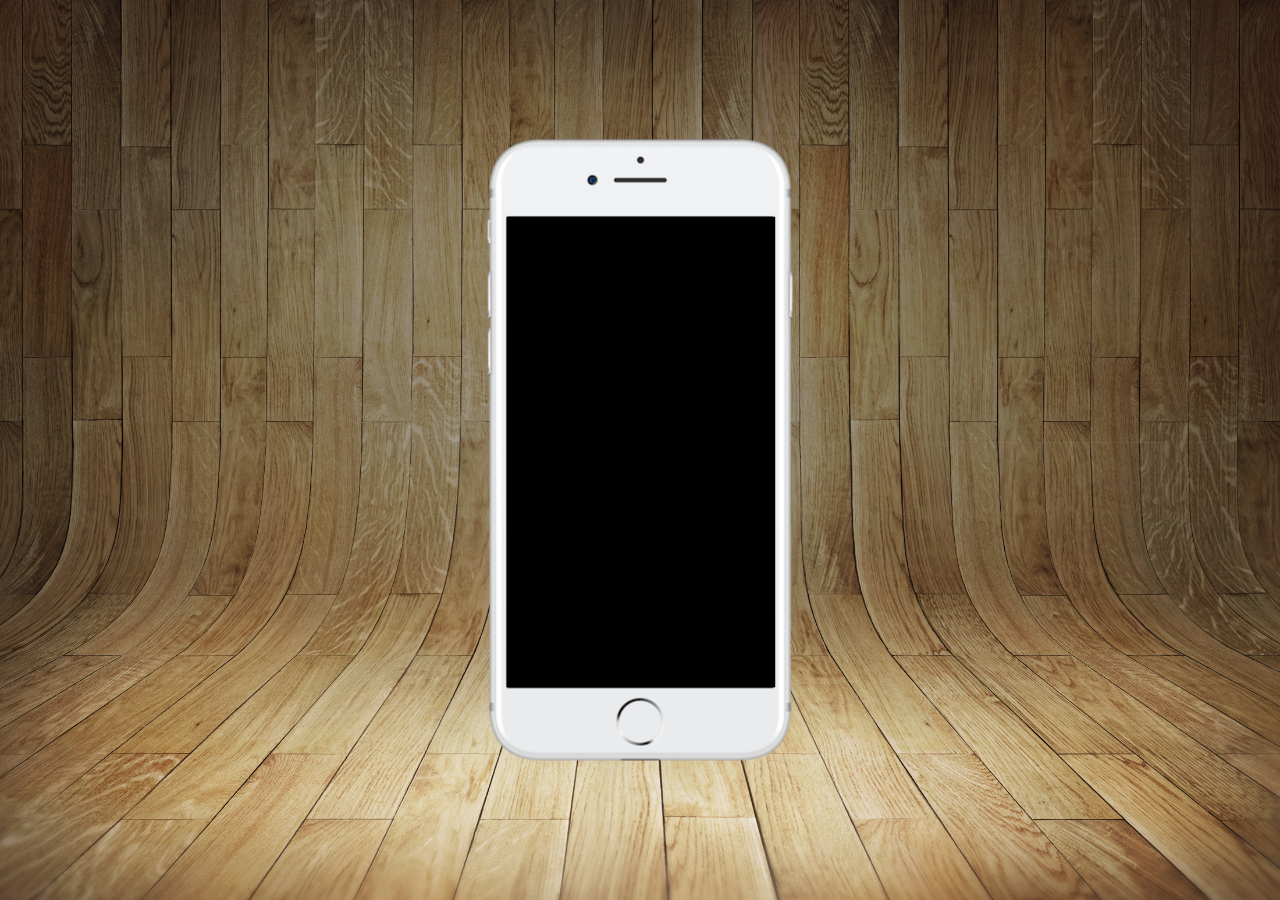
==== index.html @ 9748859b "tela-home" ====
<!DOCTYPE html>
<html lang="pt-br">
<head>
    <meta charset="UTF-8">
    <meta http-equiv="X-UA-Compatible" content="IE=edge">
    <meta name="viewport" content="width=device-width, initial-scale=1.0">
    <link rel="stylesheet" href="estilos/style.css">
    <title>Redes sociais</title>
</head>
<body>
    <main>
        <section id="telefone">
            <iframe src="home.html" name="tela" id="tela" frameborder="0"></iframe>
        </section>
        <section id="redes-sociais"></section>
    </main>
</body>
</html>
---- estilos/style.css ----
@charset "utf-8";

*{
    margin: 0px;
    padding: 0px;
    font-family: Arial, Helvetica, sans-serif;
}

html, body  {
    height: 100vh;
    width: 100vw;
    background-color: black;
}

body {
    background: url('../imagens/fundo-madeira.jpg') no-repeat top center;
    background-size: cover;
    background-attachment: fixed;
}

main {
    position: relative;
    height: 100vh;
    
}

section#telefone {
    position: absolute;
    top: 50%;
    left: 50%;
    transform: translate(-50%,-50%);

    height: 627px;
    width: 311px;
    background:  url('../imagens/frame-iphone.png') no-repeat;
}

iframe#tela {
    position: relative;
    top: 80px;
    left: 22px;
    width: 269px;
    height: 471px;
}
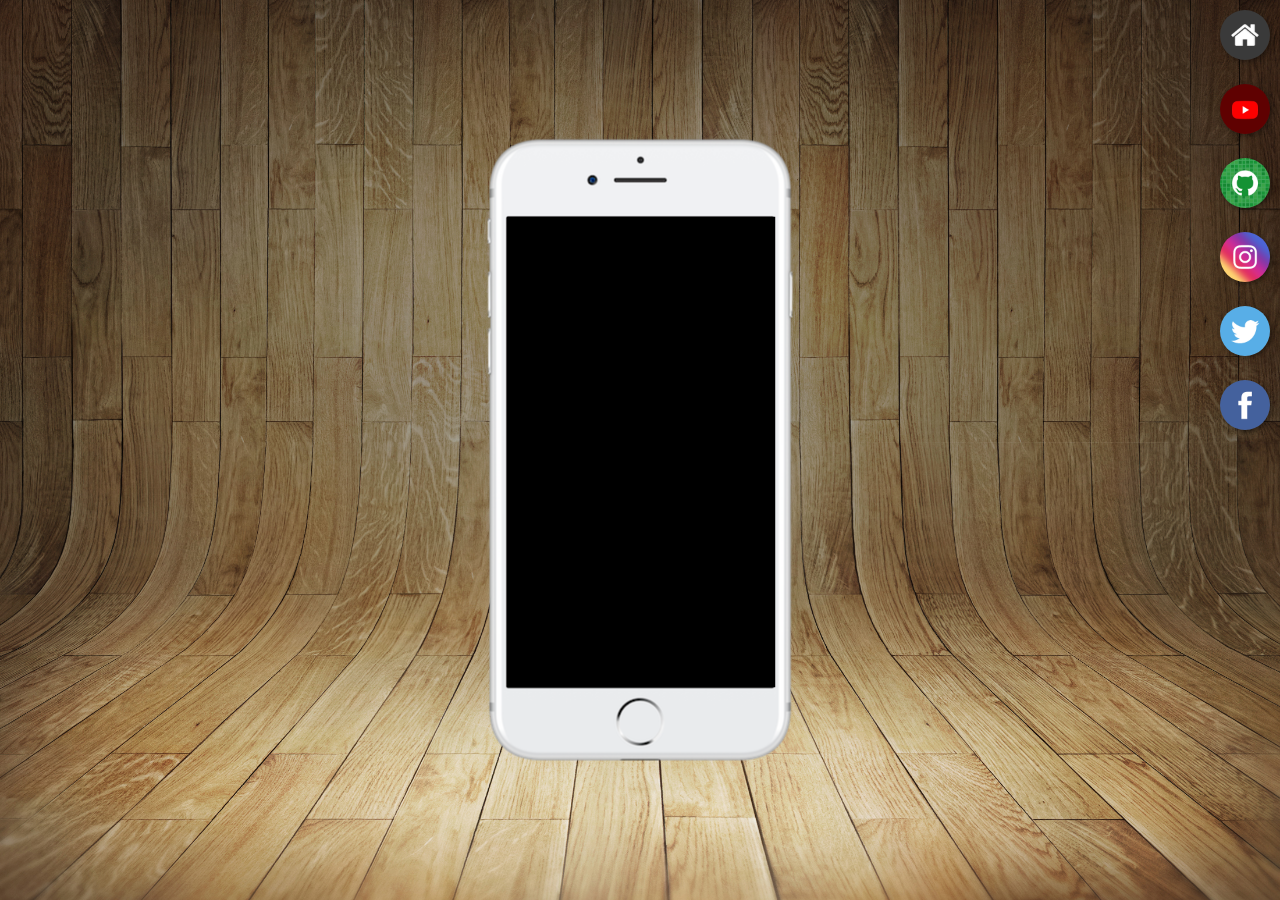
==== commit 3aee51dc: "botões" ====
--- a/index.html
+++ b/index.html
@@ -12,7 +12,14 @@
         <section id="telefone">
             <iframe src="home.html" name="tela" id="tela" frameborder="0"></iframe>
         </section>
-        <section id="redes-sociais"></section>
+        <section id="redes-sociais">
+          <a href="#" target="tela"><img src="imagens/logo-home.jpg" alt="home"></a> <br>
+          <a href="#" target="tela"><img src="imagens/logo-youtube.jpg" alt="Youtube"></a> <br>
+          <a href="#" target="tela"><img src="imagens/logo-github.jpg" alt="Github"></a> <br>
+          <a href="#" target="tela"><img src="imagens/logo-instagram.jpg" alt="instagram"></a> <br>
+          <a href="#" target="tela"><img src="imagens/logo-twitter.jpg" alt="twitter"></a> <br>
+          <a href="#" target="tela"><img src="imagens/logo-facebook.jpg" alt="Facebook"></a>
+        </section>
     </main>
 </body>
-</html>+</html> --- a/estilos/style.css
+++ b/estilos/style.css
@@ -41,4 +41,23 @@
     left: 22px;
     width: 269px;
     height: 471px;
+}
+
+section#redes-sociais {
+    text-align: right;
+}
+
+section#redes-sociais img {
+    width: 50px;
+    margin: 10px;
+    border-radius: 50%;
+    box-shadow: 2px 2px 5px rgba(0, 0, 0, 0.39);
+    box-sizing: border-box;
+}
+
+section#redes-sociais img:hover {
+    border: 2px solid rgba(255, 255, 255, 0.603);
+    transform: translate(-3px, -3px);
+    box-shadow: 5px 5px 10px rgba(0, 0, 0, 0.63);
+    transition: transform 0.3s, border 1s;
 }